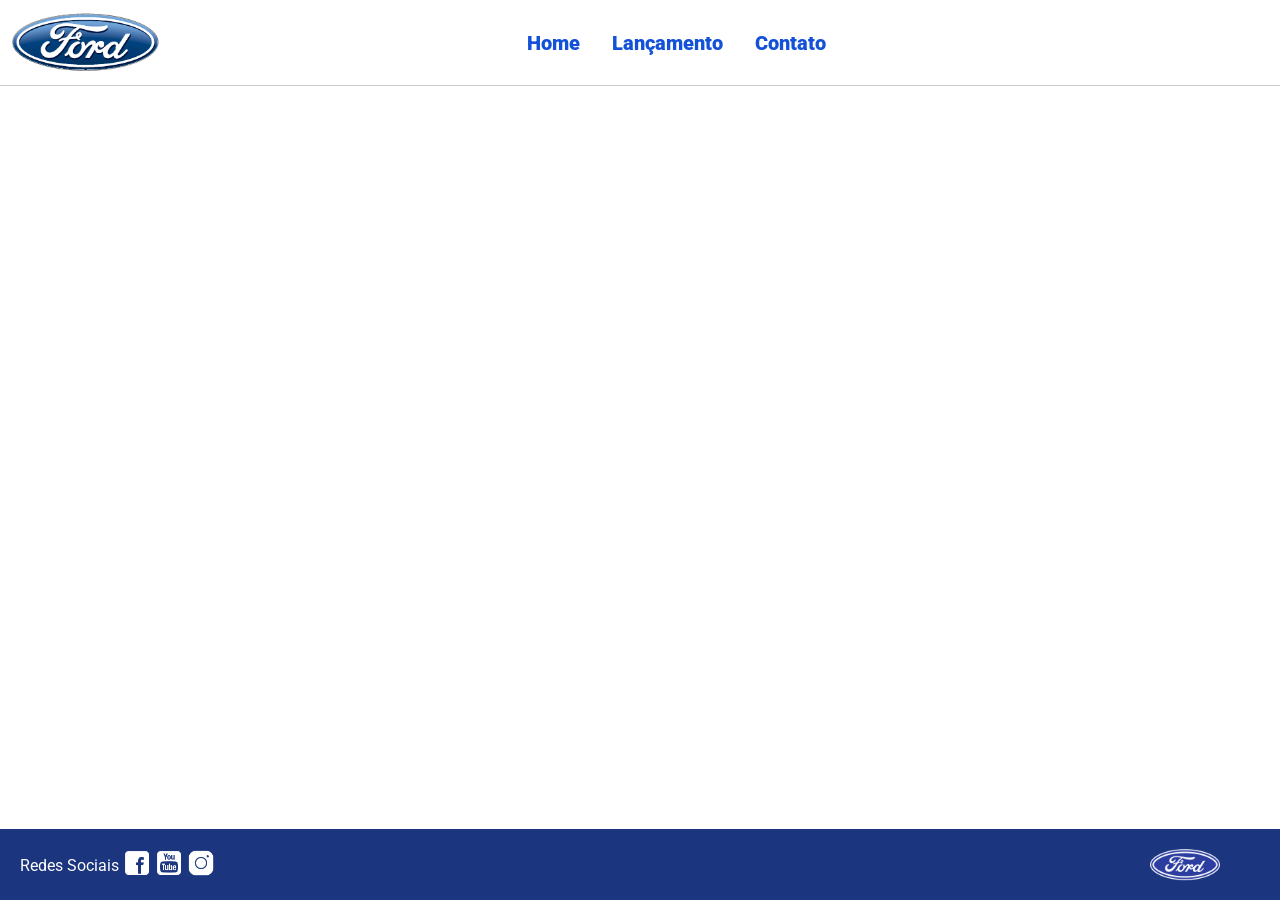
==== index.html @ ce0fa9af "Start" ====
<!DOCTYPE html>
<html lang="pt-br">
<head>
    <meta charset="UTF-8">
    <meta http-equiv="X-UA-Compatible" content="IE=edge">
    <meta name="viewport" content="width=device-width, initial-scale=1.0">
    <title>Ford</title>    
    <link href="css/reset.css" rel="stylesheet">
    <link href="css/style.css" rel="stylesheet">
    <script src="js/carousel.js"></script>
</head>
<body>
    <header>       
        <div>
            <img src="img/logo-ford-256.png" width="150" class="logo" />
        </div>
        <nav>
            <ul>
                <li>
                    <a href="index.html">Home</a>
                </li>
                <li>
                    <a href="lancamento.html">Lançamento</a>
                </li>
                <li>
                    <a href="contato.html">Contato</a>
                </li>
            </ul>
        </nav>

    </header>
    <main>
        <div id="carousel">
        </div>
        <div id="carousel-title">
        </div>
        <script>
             //insert each image on carousel
            carouselArr.push(new Carousel("imagem_1.jpg","Esta é a nova Ranger Ford 2022. Verifique novidades.","lancamento.html"));
            carouselArr.push(new Carousel("imagem_2.jpg","Ford a nossa história","#"));
            carouselArr.push(new Carousel("imagem_3.jpg","Nova Ford Bronco Sport 2022","lancamento.html"));
            Carousel.Start(carouselArr);
        </script>
    </main>
    <footer>
        <nav id="social">
            <ul>
                <li><span class="redesociais">Redes Sociais</span></li>
                <li><a href="#" title="Facebook"><img src="img/facebook-50.png"></a></li>
                <li><a href="#" title="YouTube"><img src="img/youtube-squared-50.png"></a></li>
                <li><a href="#" title="Instagram"><img src="img/instagram-logo-50.png"></a></li>
            </ul>
        </nav>
        <div>
           <img src="img/ford-96.png" width="70"  />
        </div>
    </footer>    
</body>
</html>
---- css/style.css ----
@import url('https://fonts.googleapis.com/css2?family=Roboto:wght@300&display=swap');

body {
    background: #FFFFFF;
    height: 100%;
    font-family: 'Roboto', sans-serif;
}

html {
    height: 100%;
}

div#carousel {
    height: 46vh;
    width: 100%;
     max-height: 628px;
    -webkit-transition: all .3s ease-in-out;
    -moz-transition: all .3s ease-in-out;
    transition: all .3s ease-in-out;
}

div#carousel-title a {
    text-decoration: none;
}

div#carousel-title  {
    display: block;
    text-align: center;
    margin-top: 10px;
    margin-bottom: 10px;
    font-weight: bold;
}

header ul {
    text-align: center;
    margin-left: auto;
    margin-right: auto;
    display: block;
}

ul {
	display: inline-block;
}

header {
    background: #FFFFFF;
    border-bottom: 1px solid #ccc;
    margin-bottom: 10px;
    padding: 10px;
}

header div {
    display: inline;
    vertical-align: middle;
}

header nav {
    display: inline-block;
    vertical-align: middle;
    width: 80vw;
}

header nav a {
    color: #1351d8;
    font-size: 20px;
    text-decoration: none;
    font-weight: 900;
    margin-left: 14px;
    margin-right: 14px;
}

header nav a:hover {
    color: #1b357e;
    text-decoration: none;
    font-weight: 900;
}

nav li {
    display: inline;
    list-style: none;
}

main {
    min-height: calc(100% - 167px);
}

nav#social {
    display: inline;
    width: 80%;
}

nav#social ul img {
    width: 28px;
}

span.redesociais {
    color: #ffffff;
    vertical-align: super;
}

footer {
    background: #1B357E;
    padding: 20px;
}

footer div {
    display: inline;
    float: right;
    margin-right: 40px;
}

button:hover {
    background: #1b357e;
}
button {
    background: #1351d8;
    color: #fff;
    border: 0px;
    border-radius: 10px;
}
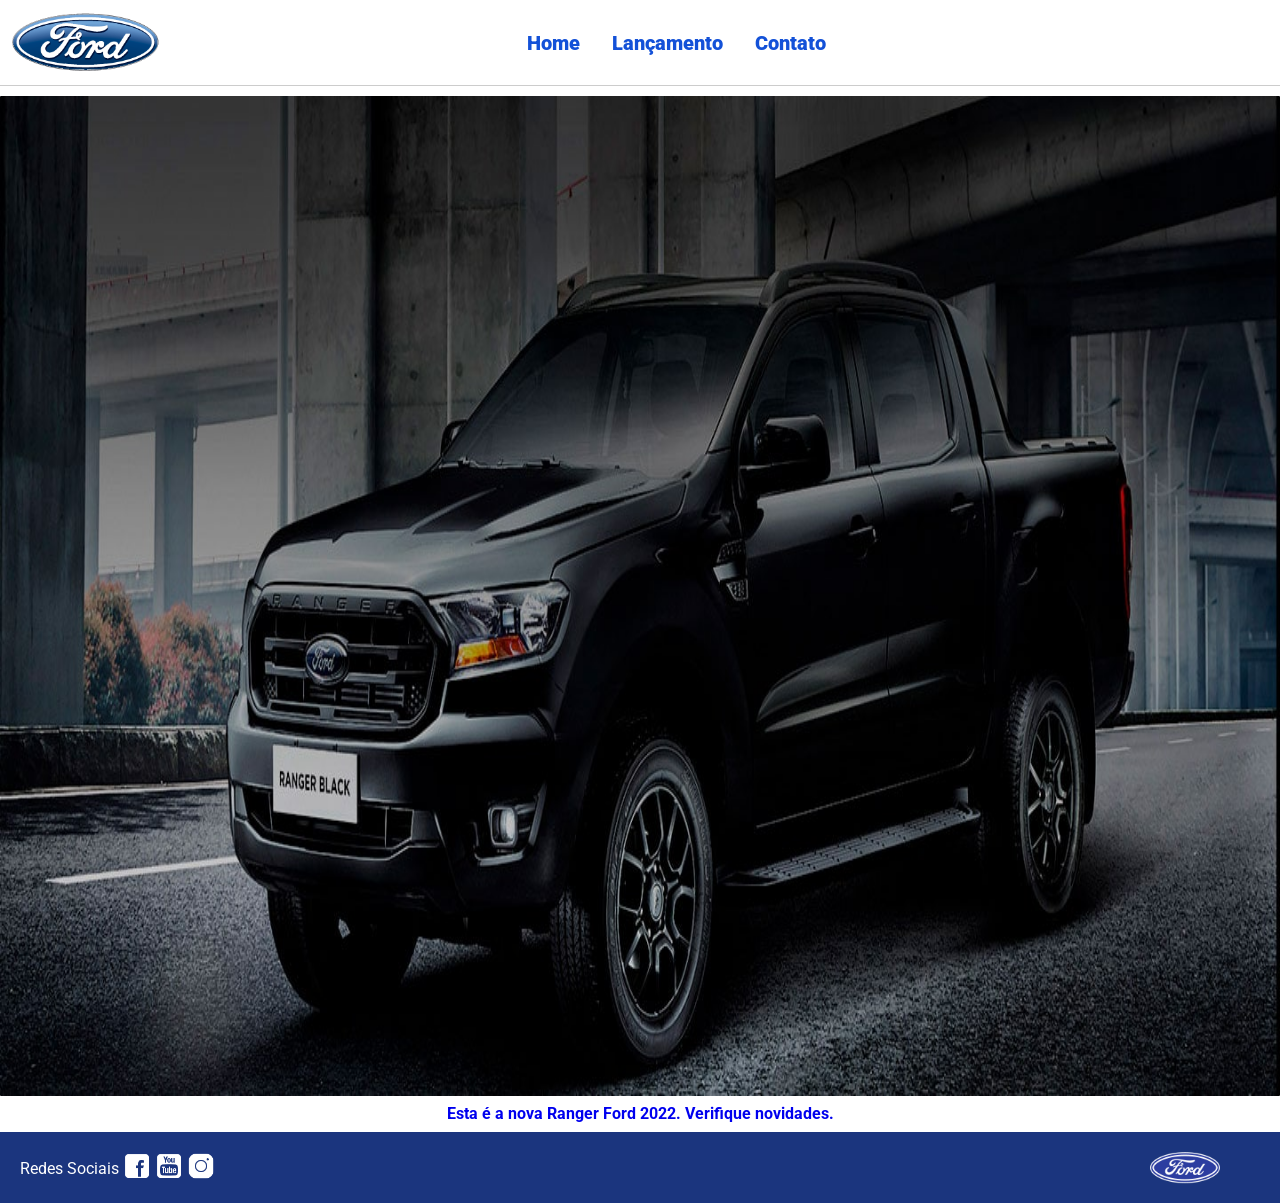
==== commit 12478943: "Alterção nas imagens carousel a cada 2s" ====
--- a/index.html
+++ b/index.html
@@ -36,9 +36,9 @@
         </div>
         <script>
              //insert each image on carousel
-            carouselArr.push(new Carousel("imagem_1.jpg","Esta é a nova Ranger Ford 2022. Verifique novidades.","lancamento.html"));
-            carouselArr.push(new Carousel("imagem_2.jpg","Ford a nossa história","#"));
-            carouselArr.push(new Carousel("imagem_3.jpg","Nova Ford Bronco Sport 2022","lancamento.html"));
+            carouselArr.push(new Carousel("img/imagem_1.jpg","Esta é a nova Ranger Ford 2022. Verifique novidades.","lancamento.html"));
+            carouselArr.push(new Carousel("img/imagem_2.jpg","Ford a nossa história","#"));
+            carouselArr.push(new Carousel("img/imagem_3.jpg","Nova Ford Bronco Sport 2022","lancamento.html"));
             Carousel.Start(carouselArr);
         </script>
     </main>
--- a/css/style.css
+++ b/css/style.css
@@ -11,12 +11,17 @@
 }
 
 div#carousel {
-    height: 46vh;
+    width: 100%;         
+    max-width: auto;   
+    height: 1000px;  
+    margin: 0 auto;     
+}
+
+div#carousel img {
     width: 100%;
-     max-height: 628px;
-    -webkit-transition: all .3s ease-in-out;
-    -moz-transition: all .3s ease-in-out;
-    transition: all .3s ease-in-out;
+    height: 100%;
+    border-radius: 1px;
+    transition: opacity 0.5s ease-in-out;
 }
 
 div#carousel-title a {
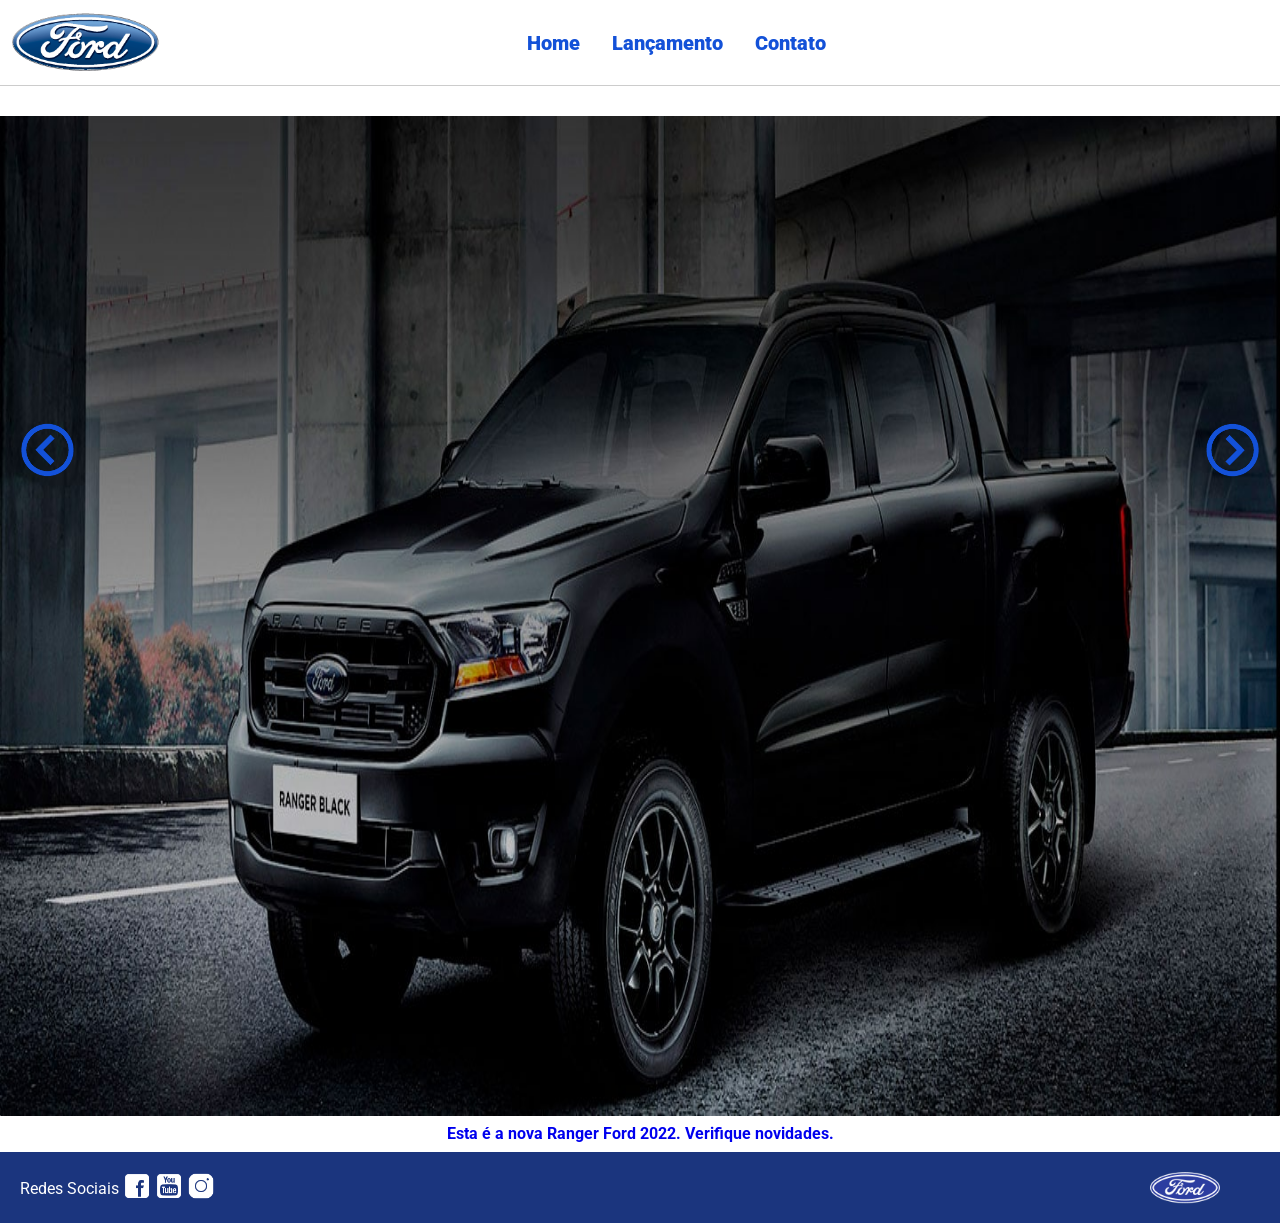
==== commit b0dc9805: "v1.0" ====
--- a/index.html
+++ b/index.html
@@ -30,6 +30,14 @@
 
     </header>
     <main>
+        <button type="button" class="carousel-botao btesquerda">
+            <img src="/img/btesquerda.png" alt="botão da esquerda">
+        </button>
+
+        <button type="button" class="carousel-botao btdireita">
+            <img src="/img/btdireita.png" alt="botão da direita">
+        </button>
+
         <div id="carousel">
         </div>
         <div id="carousel-title">
--- a/css/style.css
+++ b/css/style.css
@@ -8,6 +8,39 @@
 
 html {
     height: 100%;
+}
+
+.carousel-botao {
+    position: absolute;
+    top: 50%;
+    transform: translateY(-50%);
+    background: transparent;
+    border: none;
+    z-index: 10;
+    width: 65px;
+    height: 65px;
+    padding: 0;
+}
+
+.carousel-botao:hover {
+    background-color: #FFFFFF;
+    opacity: 50%;
+    color: inherit;
+}
+
+.carousel-botao img {
+    width: 100%;
+    height: 100%;
+    display: block;
+}
+
+.btesquerda {
+    left: 15px;
+    transform: translateY(-50%);
+}
+
+.btdireita {
+    right: 15px;
 }
 
 div#carousel {
@@ -22,6 +55,7 @@
     height: 100%;
     border-radius: 1px;
     transition: opacity 0.5s ease-in-out;
+    padding-top: 20px;
 }
 
 div#carousel-title a {
@@ -31,7 +65,7 @@
 div#carousel-title  {
     display: block;
     text-align: center;
-    margin-top: 10px;
+    margin-top: 30px;
     margin-bottom: 10px;
     font-weight: bold;
 }
